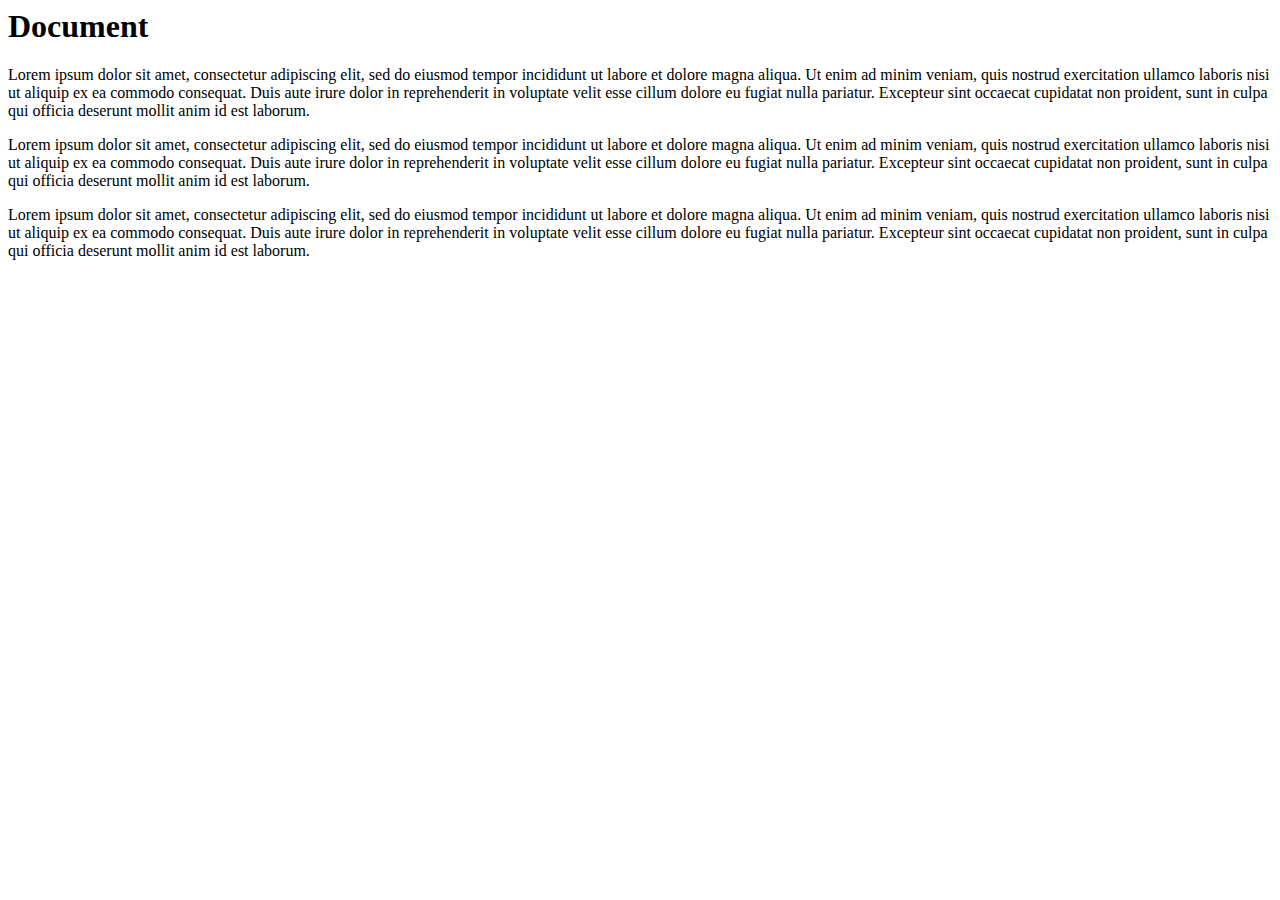
==== index.html @ cedee85f "Update index.html" ====
<html lang="en">
<head>
    <meta charset="UTF-8">
    <meta http-equiv="X-UA-Compatible" content="IE=edge">
    <meta name="viewport" content="width=device-width, initial-scale=1.0">
    <title>Document</title>
</head>
<body>
    <h1> Document </h1>
    <p> Lorem ipsum dolor sit amet, consectetur adipiscing elit, sed do eiusmod tempor incididunt ut labore et dolore magna aliqua. Ut enim ad minim veniam, quis nostrud exercitation ullamco laboris nisi ut aliquip ex ea commodo consequat. Duis aute irure dolor in reprehenderit in voluptate velit esse cillum dolore eu fugiat nulla pariatur. Excepteur sint occaecat cupidatat non proident, sunt in culpa qui officia deserunt mollit anim id est laborum.</p>
    <p> Lorem ipsum dolor sit amet, consectetur adipiscing elit, sed do eiusmod tempor incididunt ut labore et dolore magna aliqua. Ut enim ad minim veniam, quis nostrud exercitation ullamco laboris nisi ut aliquip ex ea commodo consequat. Duis aute irure dolor in reprehenderit in voluptate velit esse cillum dolore eu fugiat nulla pariatur. Excepteur sint occaecat cupidatat non proident, sunt in culpa qui officia deserunt mollit anim id est laborum.</p>
    <p> Lorem ipsum dolor sit amet, consectetur adipiscing elit, sed do eiusmod tempor incididunt ut labore et dolore magna aliqua. Ut enim ad minim veniam, quis nostrud exercitation ullamco laboris nisi ut aliquip ex ea commodo consequat. Duis aute irure dolor in reprehenderit in voluptate velit esse cillum dolore eu fugiat nulla pariatur. Excepteur sint occaecat cupidatat non proident, sunt in culpa qui officia deserunt mollit anim id est laborum.</p>
</body>
</html>
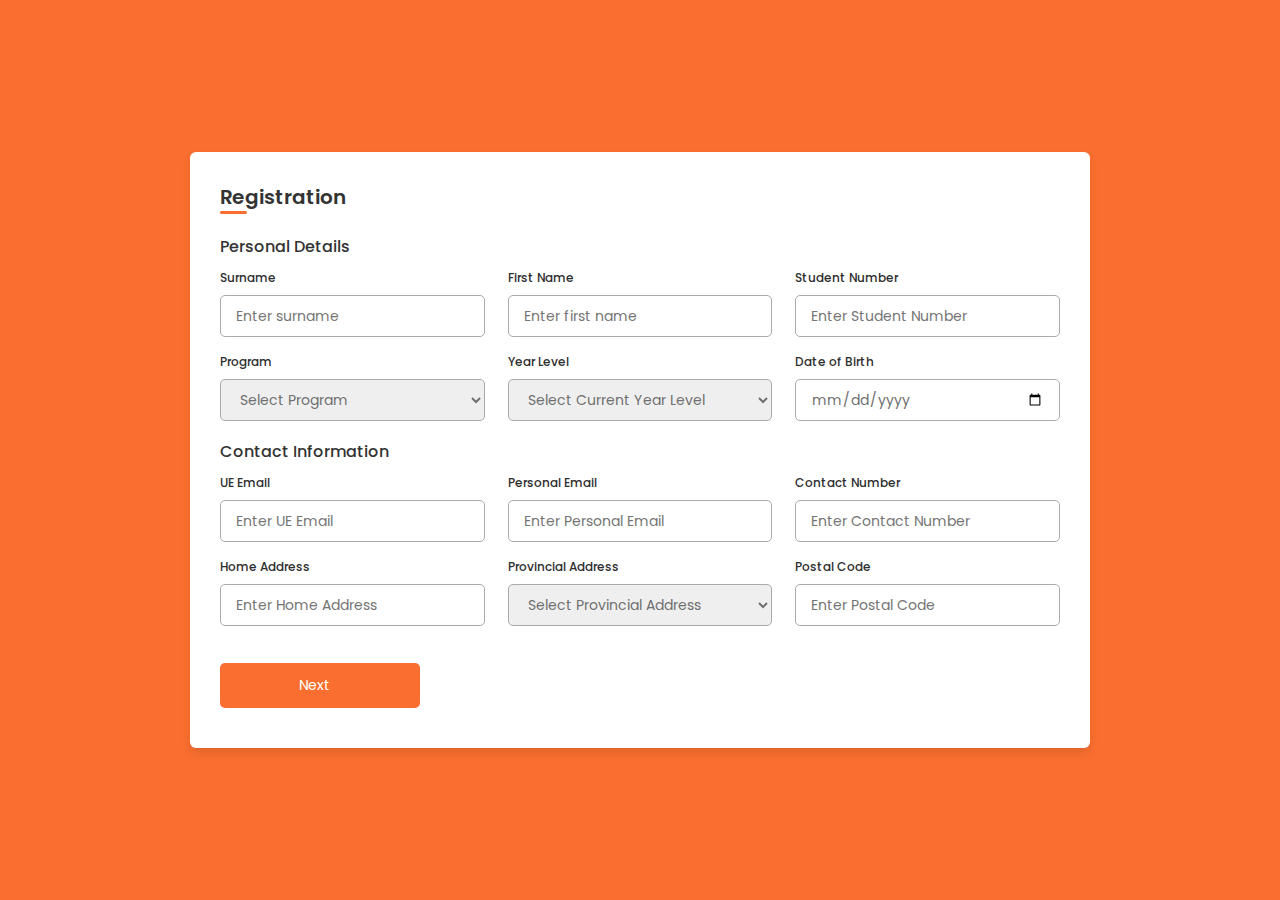
==== commit ec2d2645: "initialcommit" ====
--- a/index.html
+++ b/index.html
@@ -1,14 +1,279 @@
-<html lang="en">
-<head>
-    <meta charset="UTF-8">
-    <meta http-equiv="X-UA-Compatible" content="IE=edge">
-    <meta name="viewport" content="width=device-width, initial-scale=1.0">
-    <title>Document</title>
-</head>
-<body>
-    <h1> Document </h1>
-    <p> Lorem ipsum dolor sit amet, consectetur adipiscing elit, sed do eiusmod tempor incididunt ut labore et dolore magna aliqua. Ut enim ad minim veniam, quis nostrud exercitation ullamco laboris nisi ut aliquip ex ea commodo consequat. Duis aute irure dolor in reprehenderit in voluptate velit esse cillum dolore eu fugiat nulla pariatur. Excepteur sint occaecat cupidatat non proident, sunt in culpa qui officia deserunt mollit anim id est laborum.</p>
-    <p> Lorem ipsum dolor sit amet, consectetur adipiscing elit, sed do eiusmod tempor incididunt ut labore et dolore magna aliqua. Ut enim ad minim veniam, quis nostrud exercitation ullamco laboris nisi ut aliquip ex ea commodo consequat. Duis aute irure dolor in reprehenderit in voluptate velit esse cillum dolore eu fugiat nulla pariatur. Excepteur sint occaecat cupidatat non proident, sunt in culpa qui officia deserunt mollit anim id est laborum.</p>
-    <p> Lorem ipsum dolor sit amet, consectetur adipiscing elit, sed do eiusmod tempor incididunt ut labore et dolore magna aliqua. Ut enim ad minim veniam, quis nostrud exercitation ullamco laboris nisi ut aliquip ex ea commodo consequat. Duis aute irure dolor in reprehenderit in voluptate velit esse cillum dolore eu fugiat nulla pariatur. Excepteur sint occaecat cupidatat non proident, sunt in culpa qui officia deserunt mollit anim id est laborum.</p>
-</body>
-</html>
+<!DOCTYPE html>
+<!--=== Coding by CodingLab | www.codinglabweb.com === -->
+<html lang="en">
+<head>
+    <meta charset="UTF-8">
+    <meta http-equiv="X-UA-Compatible" content="IE=edge">
+    <meta name="viewport" content="width=device-width, initial-scale=1.0">
+    
+    <!----======== CSS ======== -->
+    <link rel="stylesheet" href="style.css">
+     
+    <!----===== Iconscout CSS ===== -->
+    <link rel="stylesheet" href="https://unicons.iconscout.com/release/v4.0.0/css/line.css">
+
+    <title>Responsive Regisration Form </title> 
+</head>
+<body>
+    <div class="container">
+        <header>Registration</header>
+
+        <form action="#">
+            <div class="form first">
+                <div class="details personal">
+                    <span class="title">Personal Details</span>
+
+                    <div class="fields">
+                        <div class="input-field">
+                            <label>Surname</label>
+                            <input type="text" placeholder="Enter surname" required>
+                        </div>
+                        <div class="input-field">
+                            <label>First Name</label>
+                            <input type="text" placeholder="Enter first name" required>
+                        </div>
+                        <div class="input-field">
+                            <label>Student Number</label>
+                            <input type="number" maxlength = "11" placeholder="Enter Student Number" required>
+                        </div>
+                        <div class="input-field">
+                            <label>Program</label>
+                            <select required>
+                                <option disabled selected>Select Program</option>
+                                <option>BS Computer Engineering</option>
+                                <option>BS Civil Engineering</option>
+                                <option>BS Electrical Engineering</option>
+                                <option>BS Mechanical Engineering</option>
+                                <option>BS Electronics Engineering</option>
+                            </select>
+                        </div>
+                        <div class="input-field">
+                            <label>Year Level</label>
+                            <select required>
+                                <option disabled selected>Select Current Year Level</option>
+                                <option>First-Year</option>
+                                <option>Second-Year</option>
+                                <option>Third-Year</option>
+                                <option>Fourth-Year</option>
+                            </select>
+                        </div>
+                        <div class="input-field">
+                            <label>Date of Birth</label>
+                            <input type="date" placeholder="Enter birth date" required>
+                        </div>
+                    </div>
+                </div>
+
+                <div class="details ID">
+                    <span class="title">Contact Information</span>
+
+                    <div class="fields">
+                        <div class="input-field">
+                            <label>UE Email</label>
+                            <input type="email" placeholder="Enter UE Email" required>
+                        </div>
+                        <div class="input-field">
+                            <label>Personal Email</label>
+                            <input type="email" placeholder="Enter Personal Email" required>
+                        </div>
+                        <div class="input-field">
+                            <label>Contact Number</label>
+                            <input type="number" maxlength = "11" placeholder="Enter Contact Number" required>
+                        </div>
+                        <div class="input-field">
+                            <label>Home Address</label>
+                            <input type="text" placeholder="Enter Home Address" required>
+                        </div>
+                        <div class="input-field">
+                            <label>Provincial Address</label>
+                            <select required>
+                                <option disabled selected>Select Provincial Address</option>
+                                <option value="Abra">Abra</option>
+                                <option value="Agusan del Norte">Agusan del Norte</option>
+                                <option value="Agusan del Sur">Agusan del Sur</option>
+                                <option value="Aklan">Aklan</option>
+                                <option value="Albay">Albay</option>
+                                <option value="Antique">Antique</option>
+                                <option value="Apayao">Apayao</option>
+                                <option value="Aurora">Aurora</option>
+                                <option value="Basilan">Basilan</option>
+                                <option value="Bataan">Bataan</option>
+                                <option value="Batanes">Batanes</option>
+                                <option value="Batangas">Batangas</option>
+                                <option value="Biliran">Biliran</option>
+                                <option value="Benguet">Benguet</option>
+                                <option value="Bohol">Bohol</option>
+                                <option value="Bukidnon">Bukidnon</option>
+                                <option value="Bulacan">Bulacan</option>
+                                <option value="Cagayan">Cagayan</option>
+                                <option value="Camarines Norte">Camarines Norte</option>
+                                <option value="Camarines Sur">Camarines Sur</option>
+                                <option value="Camiguin">Camiguin</option>
+                                <option value="Capiz">Capiz</option>
+                                <option value="Catanduanes">Catanduanes</option>
+                                <option value="Cavite">Cavite</option>
+                                <option value="Cebu">Cebu</option>
+                                <option value="Compostela">Compostela</option>
+                                <option value="Davao del Norte">Davao del Norte</option>
+                                <option value="Davao del Sur">Davao del Sur</option>
+                                <option value="Davao Oriental">Davao Oriental</option>
+                                <option value="Eastern Samar">Eastern Samar</option>
+                                <option value="Guimaras">Guimaras</option>
+                                <option value="Ifugao">Ifugao</option>
+                                <option value="Ilocos Norte">Ilocos Norte</option>
+                                <option value="Ilocos Sur">Ilocos Sur</option>
+                                <option value="Iloilo">Iloilo</option>
+                                <option value="Isabela">Isabela</option>
+                                <option value="Kalinga">Kalinga</option>
+                                <option value="Laguna">Laguna</option>
+                                <option value="Lanao del Norte">Lanao del Norte</option>
+                                <option value="Lanao del Sur">Lanao del Sur</option>
+                                <option value="La Union">La Union</option>
+                                <option value="Leyte">Leyte</option>
+                                <option value="Maguindanao">Maguindanao</option>
+                                <option value="Marinduque">Marinduque</option>
+                                <option value="Masbate">Masbate</option>
+                                <option value="Metron Manila">Metro Manila</option>
+                                <option value="Mindoro Occidental">Mindoro Occidental</option>
+                                <option value="Mindoro Oriental">Mindoro Oriental</option>
+                                <option value="Misamis Occidental">Misamis Occidental</option>
+                                <option value="Misamis Oriental">Misamis Oriental</option>
+                                <option value="Mountain Province">Mountain Province</option>
+                                <option value="Negros Occidental">Negros Occidental</option>
+                                <option value="Negros Oriental">Negros Oriental</option>
+                                <option value="North Cotabato">North Cotabato</option>
+                                <option value="Northern Samar">Northern Samar</option>
+                                <option value="Nueva Ecija">Nueva Ecija</option>
+                                <option value="Nueva Vizcaya">Nueva Vizcaya</option>
+                                <option value="Palawan">Palawan</option>
+                                <option value="Pampanga">Pampanga</option>
+                                <option value="Pangasinan">Pangasinan</option>
+                                <option value="Quezon">Quezon</option>
+                                <option value="Quirino">Quirino</option>
+                                <option value="Rizal">Rizal</option>
+                                <option value="Romblon">Romblon</option>
+                                <option value="Samar">Samar</option>
+                                <option value="Sarangani">Sarangani</option>
+                                <option value="Siquijor">Siquijor</option>
+                                <option value="Sorsogon">Sorsogon</option>
+                                <option value="South Cotabato">South Cotabato</option>
+                                <option value="Southern Leyte">Southern Leyte</option>
+                                <option value="Sultan Kudarat">Sultan Kudarat</option>
+                                <option value="Sulu">Sulu</option>
+                                <option value="Surigao del Norte">Surigao del Norte</option>
+                                <option value="Surigao del Sur">Surigao del Sur</option>
+                                <option value="Tarlac">Tarlac</option>
+                                <option value="Tawi-Tawi">Tawi-Tawi</option>
+                                <option value="Zambales">Zambales</option>
+                                <option value="Zamboanga del Norte">Zamboanga del Norte</option>
+                                <option value="Zamboanga del Sur">Zamboanga del Sur</option>
+                                <option value="Zamboanga Sibugay">Zamboanga Sibugay</option>
+                            </select>
+                        </div>
+                        <div class="input-field">
+                            <label>Postal Code</label>
+                            <input type="number" maxlength = "5" placeholder="Enter Postal Code" required>
+                        </div>
+                        </div>
+                    <button class="nextBtn">
+                        <span class="btnText">Next</span>
+                        <i class="uil uil-navigator"></i>
+                    </button>
+                </div> 
+            </div>
+
+            <div class="form second">
+                <div class="In Case of Emergency">
+                    <span class="title">In Case of Emergency</span>
+
+                    <div class="fields">
+                        <div class="input-field">
+                            <label>Surname</label>
+                            <input type="text" placeholder="Enter Surname" required>
+                        </div>
+
+                        <div class="input-field">
+                            <label>First Name</label>
+                            <input type="text" placeholder="Enter First Name" required>
+                        </div>
+
+                        <div class="input-field">
+                            <label>Relationship</label>
+                            <input type="text" placeholder="Enter Relationship" required>
+                        </div>
+
+                        <div class="input-field">
+                            <label>Contact Number</label>
+                            <input type="number" placeholder="Enter Contact Number" required>
+                        </div>
+
+                        <div class="input-field">
+                            <label>Personal Email</label>
+                            <input type="email" placeholder="Enter Personal Email" required>
+                        </div>
+
+                        <div class="input-field">
+                            <label>Home Address</label>
+                            <input type="text" placeholder="Enter Home Address" required>
+                        </div>
+                    </div>
+                </div>
+
+                <div class="Membership Type">
+                    <span class="title">Membership Type</span>
+                    <div class="fields">
+                    <div class="input-field">
+                            <label>Type of Membership</label>
+                            <select required>
+                                <option disabled selected>Select Type of Membership</option>
+                                <option>New</option>
+                                <option>Renewal</option>
+                                <option>Honorary</option>
+                            </select>
+                        </div>
+
+                        <div class="input-field">
+                            <label>Proof of Payment</label>
+                            <input type="file" id="files" class="hidden"/>
+                        </div>
+
+                        <div class="input-field">
+                            <label>Grandfather</label>
+                            <input type="text" placeholder="Enter grandfther name" required>
+                        </div>
+
+                        <div class="input-field">
+                            <label>Spouse Name</label>
+                            <input type="text" placeholder="Enter spouse name" required>
+                        </div>
+
+                        <div class="input-field">
+                            <label>Father in Law</label>
+                            <input type="text" placeholder="Father in law name" required>
+                        </div>
+
+                        <div class="input-field">
+                            <label>Mother in Law</label>
+                            <input type="text" placeholder="Mother in law name" required>
+                        </div>
+                    </div>
+
+                    <div class="buttons">
+                        <div class="backBtn">
+                            <i class="uil uil-navigator"></i>
+                            <span class="btnText">Back</span>
+                        </div>
+                        
+                        <button class="sumbit">
+                            <span class="btnText">Submit</span>
+                            <i class="uil uil-navigator"></i>
+                        </button>
+                    </div>
+                </div> 
+            </div>
+        </form>
+    </div>
+
+    <script src="script.js"></script>
+</body>
+</html>--- a/style.css
+++ b/style.css
@@ -0,0 +1,170 @@
+/* ===== Google Font Import - Poppins ===== */
+@import url('https://fonts.googleapis.com/css2?family=Poppins:wght@200;300;400;500;600&display=swap');
+*{
+    margin: 0;
+    padding: 0;
+    box-sizing: border-box;
+    font-family: 'Poppins', sans-serif;
+}
+body{
+    min-height: 100vh;
+    display: flex;
+    align-items: center;
+    justify-content: center;
+    background: #fa6f2f;
+}
+.container{
+    position: relative;
+    max-width: 900px;
+    width: 100%;
+    border-radius: 6px;
+    padding: 30px;
+    margin: 0 15px;
+    background-color: #fff;
+    box-shadow: 0 5px 10px rgba(0,0,0,0.1);
+}
+.container header{
+    position: relative;
+    font-size: 20px;
+    font-weight: 600;
+    color: #333;
+}
+.container header::before{
+    content: "";
+    position: absolute;
+    left: 0;
+    bottom: -2px;
+    height: 3px;
+    width: 27px;
+    border-radius: 8px;
+    background-color: #fa6f2f;
+}
+.container form{
+    position: relative;
+    margin-top: 16px;
+    min-height: 490px;
+    background-color: #fff;
+    overflow: hidden;
+}
+.container form .form{
+    position: absolute;
+    background-color: #fff;
+    transition: 0.3s ease;
+}
+.container form .form.second{
+    opacity: 0;
+    pointer-events: none;
+    transform: translateX(100%);
+}
+form.secActive .form.second{
+    opacity: 1;
+    pointer-events: auto;
+    transform: translateX(0);
+}
+form.secActive .form.first{
+    opacity: 0;
+    pointer-events: none;
+    transform: translateX(-100%);
+}
+.container form .title{
+    display: block;
+    margin-bottom: 8px;
+    font-size: 16px;
+    font-weight: 500;
+    margin: 6px 0;
+    color: #333;
+}
+.container form .fields{
+    display: flex;
+    align-items: center;
+    justify-content: space-between;
+    flex-wrap: wrap;
+}
+form .fields .input-field{
+    display: flex;
+    width: calc(100% / 3 - 15px);
+    flex-direction: column;
+    margin: 4px 0;
+}
+.input-field label{
+    font-size: 12px;
+    font-weight: 500;
+    color: #2e2e2e;
+}
+.input-field input, select{
+    outline: none;
+    font-size: 14px;
+    font-weight: 400;
+    color: #333;
+    border-radius: 5px;
+    border: 1px solid #aaa;
+    padding: 0 15px;
+    height: 42px;
+    margin: 8px 0;
+}
+.input-field input :focus,
+.input-field select:focus{
+    box-shadow: 0 3px 6px rgba(0,0,0,0.13);
+}
+.input-field select,
+.input-field input[type="date"]{
+    color: #707070;
+}
+.input-field input[type="date"]:valid{
+    color: #333;
+}
+.container form button, .backBtn{
+    display: flex;
+    align-items: center;
+    justify-content: center;
+    height: 45px;
+    max-width: 200px;
+    width: 100%;
+    border: none;
+    outline: none;
+    color: #fff;
+    border-radius: 5px;
+    margin: 25px 0;
+    background-color: #fa6f2f;
+    transition: all 0.3s linear;
+    cursor: pointer;
+}
+.container form .btnText{
+    font-size: 14px;
+    font-weight: 400;
+}
+form button:hover{
+    background-color: #fa6f2f;
+}
+form button i,
+form .backBtn i{
+    margin: 0 6px;
+}
+form .backBtn i{
+    transform: rotate(180deg);
+}
+form .buttons{
+    display: flex;
+    align-items: center;
+}
+form .buttons button , .backBtn{
+    margin-right: 14px;
+}
+
+@media (max-width: 750px) {
+    .container form{
+        overflow-y: scroll;
+    }
+    .container form::-webkit-scrollbar{
+       display: none;
+    }
+    form .fields .input-field{
+        width: calc(100% / 2 - 15px);
+    }
+}
+
+@media (max-width: 550px) {
+    form .fields .input-field{
+        width: 100%;
+    }
+}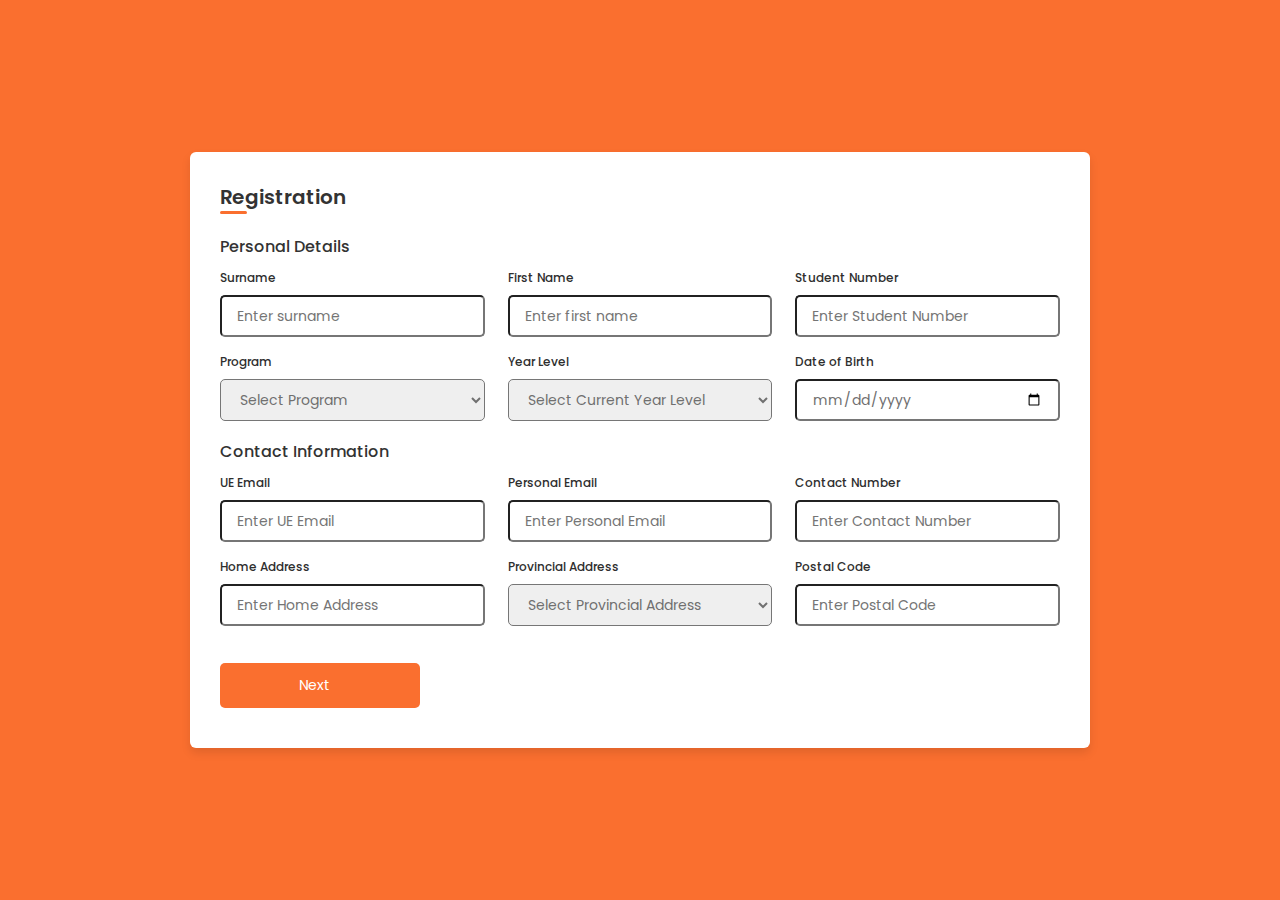
==== commit 11b95c14: "intialcommit" ====
--- a/index.html
+++ b/index.html
@@ -1,5 +1,4 @@
 <!DOCTYPE html>
-<!--=== Coding by CodingLab | www.codinglabweb.com === -->
 <html lang="en">
 <head>
     <meta charset="UTF-8">
@@ -238,23 +237,19 @@
                         </div>
 
                         <div class="input-field">
-                            <label>Grandfather</label>
-                            <input type="text" placeholder="Enter grandfther name" required>
-                        </div>
-
-                        <div class="input-field">
-                            <label>Spouse Name</label>
-                            <input type="text" placeholder="Enter spouse name" required>
-                        </div>
-
-                        <div class="input-field">
-                            <label>Father in Law</label>
-                            <input type="text" placeholder="Father in law name" required>
-                        </div>
-
-                        <div class="input-field">
-                            <label>Mother in Law</label>
-                            <input type="text" placeholder="Mother in law name" required>
+                        </div>
+
+                        <div>
+                            <div class="tacbox">
+                                <input type="checkbox" id="checkbox">
+                                <label for="checkbox" style="padding-top:10 ;"> I agree to these <a href="https://www.termsfeed.com/live/e015d5db-a836-4472-9428-e8086bbf494b">Terms and Conditions</a>.</label>
+                              </div>
+                        </div>
+
+                        <div class="input-field">
+                        </div>
+
+                        <div class="input-field">
                         </div>
                     </div>
 
--- a/style.css
+++ b/style.css
@@ -97,7 +97,6 @@
     font-weight: 400;
     color: #333;
     border-radius: 5px;
-    border: 1px solid #aaa;
     padding: 0 15px;
     height: 42px;
     margin: 8px 0;
@@ -167,4 +166,4 @@
     form .fields .input-field{
         width: 100%;
     }
-}+}
